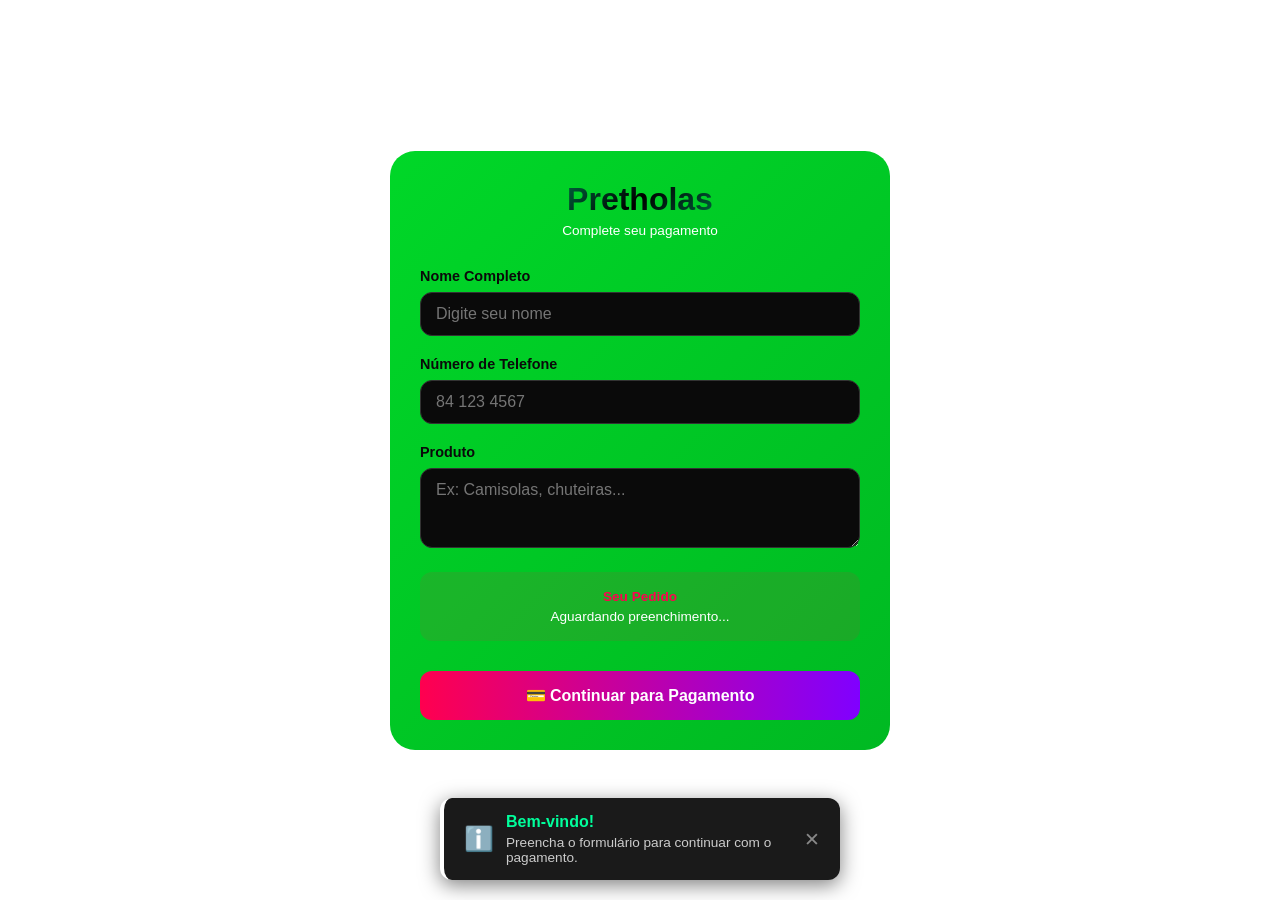
==== checkout.html @ afff13dd "Add files via upload" ====
<!DOCTYPE html>
<html lang="pt">
<head>
<meta charset="UTF-8">
<meta name="viewport" content="width=device-width, initial-scale=1.0, user-scalable=yes">
<title>Pretholas - Finalizar Pagamento</title>

<style>

* {
    margin: 0;
    padding: 0;
    box-sizing: border-box;
}

body {
    background: #ffffff;
    color: #ffffff;
    font-family: 'Segoe UI', Tahoma, Geneva, Verdana, sans-serif;
    padding: 20px;
    min-height: 100vh;
    display: flex;
    justify-content: center;
    align-items: center;
}

.container {
    max-width: 500px;
    width: 100%;
    margin: auto;
}

/* CARD PRINCIPAL */
.checkout-card {
    background: linear-gradient(135deg, #00d728, #00b922);
    border-radius: 25px;
    padding: 30px;
    box-shadow: 0 0 30px #000000(255,0,100,0.3);
    animation: fadeInUp 0.5s ease;
    border: 1px solid #000000(255,0,79,0.3);
}

@keyframes fadeInUp {
    from {
        opacity: 0;
        transform: translateY(30px);
    }
    to {
        opacity: 1;
        transform: translateY(0);
    }
}

/* LOGO */
.logo {
    text-align: center;
    font-size: 2rem;
    font-weight: bold;
    background: linear-gradient(135deg, #00ff9c, #000000, #00ff9c);
    -webkit-background-clip: text;
    -webkit-text-fill-color: transparent;
    background-clip: text;
    margin-bottom: 5px;
}

.subtitle {
    text-align: center;
    color: #ffffff;
    margin-bottom: 30px;
    font-size: 0.85rem;
}

/* FORMULÁRIO */
.form-group {
    margin-bottom: 20px;
}

label {
    display: block;
    margin-bottom: 8px;
    color: #0a0a0a;
    font-weight: bold;
    font-size: 0.9rem;
}

input, textarea {
    width: 100%;
    padding: 12px 15px;
    background: #0a0a0a;
    border: 1px solid #333;
    border-radius: 12px;
    color: white;
    font-size: 1rem;
    transition: 0.3s;
    font-family: inherit;
}

input:focus, textarea:focus {
    outline: none;
    border-color: ##00ff9c;
    box-shadow: 0 0 10px rgba(255,0,79,0.3);
}

textarea {
    resize: vertical;
    min-height: 80px;
}

/* RESUMO DO PEDIDO */
.order-summary {
    background: rgba(255,0,79,0.1);
    padding: 12px;
    border-radius: 12px;
    margin-bottom: 20px;
    text-align: center;
    border: 1px solid #ffffff(255,0,79,0.3);
}

.order-summary p {
    margin: 5px 0;
    font-size: 0.85rem;
}

.order-summary strong {
    color: #ff004f;
}

/* BOTÃO PRINCIPAL */
.btn-primary {
    width: 100%;
    padding: 15px;
    background: linear-gradient(90deg, #ff004f, #8000ff);
    border: none;
    border-radius: 12px;
    color: white;
    font-weight: bold;
    font-size: 1rem;
    cursor: pointer;
    transition: 0.3s;
    margin-top: 10px;
}

.btn-primary:hover {
    transform: translateY(-2px);
    box-shadow: 0 5px 20px rgba(255,0,79,0.4);
}

/* SEÇÃO DE PAGAMENTO */
.payment-section {
    margin-top: 20px;
}

/* CTAs GRANDES */
.cta-buttons {
    display: flex;
    flex-direction: column;
    gap: 20px;
    margin-bottom: 30px;
}

.cta-mpesa, .cta-emola {
    padding: 25px;
    border-radius: 20px;
    text-align: center;
    cursor: pointer;
    transition: 0.3s;
    border: 2px solid;
}

.cta-mpesa {
    background: linear-gradient(135deg, #4CAF50, #2E7D32);
    border-color: #ffffff;
}

.cta-emola {
    background: linear-gradient(135deg, #2196F3, #0b5e7e);
    border-color: #ffffff;
}

.cta-mpesa:hover, .cta-emola:hover {
    transform: scale(1.02);
    box-shadow: 0 10px 30px #ea1248(0,255,156,0.3);
}

.cta-mpesa h2, .cta-emola h2 {
    font-size: 1.8rem;
    margin-bottom: 10px;
    display: flex;
    align-items: center;
    justify-content: center;
    gap: 10px;
}

.cta-mpesa p, .cta-emola p {
    font-size: 0.9rem;
    opacity: 0.9;
}

/* INFORMAÇÕES DE PAGAMENTO (aparece após clicar no CTA) */
.payment-info {
    background: #00b922;
    border-radius: 20px;
    padding: 20px;
    margin-top: 20px;
    border: 1px solid #3a0303;
    animation: slideDown 0.3s ease;
}

@keyframes slideDown {
    from {
        opacity: 0;
        transform: translateY(-20px);
    }
    to {
        opacity: 1;
        transform: translateY(0);
    }
}

.payment-info h3 {
    color: #000000;
    text-align: center;
    margin-bottom: 15px;
    font-size: 1.2rem;
}

/* NÚMERO COPIAVEL */
.copy-number {
    background: linear-gradient(135deg, #c8fcce, #c3fac9);
    border: 2px dashed #ff004f;
    border-radius: 15px;
    padding: 20px;
    text-align: center;
    margin-bottom: 20px;
    cursor: pointer;
    transition: 0.3s;
}

.copy-number:hover {
    border-color: #ffffff;
    transform: scale(1.02);
}

.copy-number .numero {
    font-size: 2rem;
    font-weight: bold;
    letter-spacing: 2px;
    color: #c00000;
    margin: 10px 0;
}

.copy-number small {
    color: #c00000;
    font-size: 0.75rem;
}

/* BOTÃO PAGAR AGORA */
.btn-pagar-agora {
    width: 100%;
    padding: 15px;
    background: #ff004f;
    border: none;
    border-radius: 12px;
    color: #000000;
    font-weight: bold;
    font-size: 1.1rem;
    cursor: pointer;
    transition: 0.3s;
    margin-bottom: 15px;
    display: flex;
    align-items: center;
    justify-content: center;
    gap: 10px;
}

.btn-pagar-agora:hover {
    background: #cc0040;
    transform: scale(1.02);
}

/* BOTÃO ENVIAR COMPROVATIVO */
.btn-enviar-comprovativo {
    width: 100%;
    padding: 15px;
    background: #00ff9c;
    border: none;
    border-radius: 12px;
    color: ##ffffff;
    font-weight: bold;
    font-size: 1rem;
    cursor: pointer;
    transition: 0.3s;
    display: flex;
    align-items: center;
    justify-content: center;
    gap: 10px;
}

.btn-enviar-comprovativo:hover {
    background: #00cc7a;
    transform: scale(1.02);
}

/* NOTIFICAÇÃO DO SITE */
.notification {
    position: fixed;
    bottom: 20px;
    left: 20px;
    right: 20px;
    max-width: 400px;
    margin: 0 auto;
    background: #1a1a1a;
    border-left: 4px solid #ffffff;
    padding: 15px 20px;
    border-radius: 12px;
    box-shadow: 0 5px 20px rgba(0,0,0,0.5);
    transform: translateX(-120%);
    transition: transform 0.3s ease;
    z-index: 1000;
    display: flex;
    align-items: center;
    gap: 12px;
}

.notification.show {
    transform: translateX(0);
}

.notification-icon {
    font-size: 1.5rem;
}

.notification-content {
    flex: 1;
}

.notification-title {
    font-weight: bold;
    margin-bottom: 4px;
    color: #00ff9c;
}

.notification-message {
    font-size: 0.85rem;
    color: #ccc;
}

.notification-close {
    cursor: pointer;
    font-size: 1.2rem;
    color: #888;
    transition: 0.3s;
}

.notification-close:hover {
    color: #ff004f;
}

/* BOTÃO VOLTAR */
.btn-voltar {
    width: 100%;
    padding: 12px;
    background: transparent;
    border: 1px solid #333;
    border-radius: 12px;
    color: #ffffff;
    cursor: pointer;
    transition: 0.3s;
    margin-top: 15px;
}

.btn-voltar:hover {
    border-color: #ff004f;
    color: #ff004f;
}

/* HIDDEN */
.hidden {
    display: none;
}

/* RESPONSIVIDADE */
@media (max-width: 600px) {
    .checkout-card {
        padding: 20px;
    }
    
    .cta-mpesa h2, .cta-emola h2 {
        font-size: 1.4rem;
    }
    
    .copy-number .numero {
        font-size: 1.5rem;
    }
    
    .notification {
        left: 10px;
        right: 10px;
        padding: 12px 15px;
    }
}

</style>
</head>

<body>

<div class="container">
    <div class="checkout-card">
        
        <div class="logo">Pretholas</div>
        <div class="subtitle">Complete seu pagamento</div>
        
        <!-- FORMULÁRIO INICIAL -->
        <div id="formSection">
            <form id="paymentForm">
                <div class="form-group">
                    <label>Nome Completo</label>
                    <input type="text" id="nome" placeholder="Digite seu nome" required>
                </div>
                
                <div class="form-group">
                    <label>Número de Telefone</label>
                    <input type="tel" id="telefone" placeholder="84 123 4567" required>
                </div>
                
                <div class="form-group">
                    <label>Produto</label>
                    <textarea id="servico" placeholder="Ex: Camisolas, chuteiras..." required></textarea>
                </div>
                
                <div class="order-summary" id="orderSummary">
                    <p><strong>Seu Pedido</strong></p>
                    <p id="summaryText">Aguardando preenchimento...</p>
                </div>
                
                <button type="submit" class="btn-primary">
                    💳 Continuar para Pagamento
                </button>
            </form>
        </div>
        
        <!-- SEÇÃO DE PAGAMENTO (oculta inicialmente) -->
        <div id="paymentSection" class="hidden">
            
            <!-- CTAs GRANDES -->
            <div class="cta-buttons">
                <div class="cta-mpesa" onclick="mostrarInfoPagamento('mpesa')">
                    <h2>📱 M-Pesa</h2>
                    <p>Pagamentos M-Pesa indisponiveis</p>
                </div>
                
                <div class="cta-emola" onclick="mostrarInfoPagamento('emola')">
                    <h2>💳 e-Mola</h2>
                    <p>Clique para pagar com e-Mola</p>
                </div>
            </div>
            
            <!-- INFORMAÇÕES DE PAGAMENTO (aparece dinamicamente) -->
            <div id="paymentInfo" class="hidden"></div>
            
            <button class="btn-voltar" onclick="voltarAoFormulario()">
                ↩️ Voltar e alterar dados
            </button>
        </div>
        
    </div>
</div>

<!-- NOTIFICAÇÃO DO SITE -->
<div id="notification" class="notification">
    <div class="notification-icon">ℹ️</div>
    <div class="notification-content">
        <div class="notification-title">Dica Rápida</div>
        <div class="notification-message">Clique no número para copiar, depois clique em "Pagar Agora"</div>
    </div>
    <div class="notification-close" onclick="fecharNotificacao()">✕</div>
</div>

<script>

// Variáveis globais
let pedidoData = {
    nome: '',
    telefone: '',
    servico: ''
};

let metodoPagamentoAtual = '';

// Elementos DOM
const formSection = document.getElementById('formSection');
const paymentSection = document.getElementById('paymentSection');
const paymentForm = document.getElementById('paymentForm');
const paymentInfo = document.getElementById('paymentInfo');

// ==================== FUNÇÕES DE NOTIFICAÇÃO ====================

function mostrarNotificacao(titulo, mensagem, tipo = 'info') {
    const notification = document.getElementById('notification');
    const icon = notification.querySelector('.notification-icon');
    const title = notification.querySelector('.notification-title');
    const message = notification.querySelector('.notification-message');
    
    // Configurar ícone baseado no tipo
    if (tipo === 'success') {
        icon.innerHTML = '✅';
        title.style.color = '#00ff9c';
    } else if (tipo === 'warning') {
        icon.innerHTML = '⚠️';
        title.style.color = '#ffaa00';
    } else if (tipo === 'error') {
        icon.innerHTML = '❌';
        title.style.color = '#ff004f';
    } else {
        icon.innerHTML = 'ℹ️';
        title.style.color = '#00ff9c';
    }
    
    title.innerHTML = titulo;
    message.innerHTML = mensagem;
    
    notification.classList.add('show');
    
    // Auto fechar após 5 segundos
    setTimeout(() => {
        fecharNotificacao();
    }, 5000);
}

function fecharNotificacao() {
    const notification = document.getElementById('notification');
    notification.classList.remove('show');
}

// ==================== FUNÇÕES DO FORMULÁRIO ====================

function validarFormulario() {
    pedidoData.nome = document.getElementById('nome').value.trim();
    pedidoData.telefone = document.getElementById('telefone').value.trim();
    pedidoData.servico = document.getElementById('servico').value.trim();
    
    if (!pedidoData.nome || !pedidoData.telefone || !pedidoData.servico) {
        mostrarNotificacao('Campos incompletos', 'Por favor, preencha todos os campos!', 'error');
        return false;
    }
    
    // Validar telefone Moçambique
    const telefoneRegex = /^[8|7][0-9]{8}$/;
    if (!telefoneRegex.test(pedidoData.telefone.replace(/\s/g, ''))) {
        mostrarNotificacao('Número inválido', 'Use 84xxxxxxx ou 87xxxxxxx (9 dígitos)', 'error');
        return false;
    }
    
    return true;
}

function enviarParaGoogleForms() {
    // Criar formulário invisível
    const form = document.createElement('form');
    form.method = 'POST';
    form.action = 'https://docs.google.com/forms/d/e/1FAIpQLSeUrH8qgCOdqVNWCcaG2UgYnEAOSEeMeUm7xwYtL2ilKbrUQA/formResponse';
    form.target = 'hiddenFrame';
    form.style.display = 'none';
    
    // Adicionar campos
    const campos = [
        { name: 'entry.956086562', value: pedidoData.nome },
        { name: 'entry.858306495', value: pedidoData.telefone },
        { name: 'entry.31511569', value: pedidoData.servico }
    ];
    
    campos.forEach(campo => {
        const input = document.createElement('input');
        input.name = campo.name;
        input.value = campo.value;
        form.appendChild(input);
    });
    
    document.body.appendChild(form);
    
    // Iframe invisível
    const iframe = document.createElement('iframe');
    iframe.name = 'hiddenFrame';
    iframe.style.display = 'none';
    document.body.appendChild(iframe);
    
    form.submit();
    
    // Limpar
    setTimeout(() => {
        document.body.removeChild(form);
        document.body.removeChild(iframe);
    }, 1000);
}

function continuarParaPagamento() {
    if (!validarFormulario()) return;
    
    // Enviar para Google Forms
    enviarParaGoogleForms();
    
    // Esconder formulário e mostrar CTAs
    formSection.classList.add('hidden');
    paymentSection.classList.remove('hidden');
    
    mostrarNotificacao('Pedido registrado!', `Olá ${pedidoData.nome}, escolha como deseja pagar abaixo.`, 'success');
}

// ==================== FUNÇÕES DE PAGAMENTO ====================

function mostrarInfoPagamento(metodo) {
    metodoPagamentoAtual = metodo;
    
    const numero = metodo === 'mpesa' ? '' : '879964482';
    const nomeMetodo = metodo === 'mpesa' ? 'M-Pesa' : 'e-Mola';
    const cor = metodo === 'mpesa' ? '#4CAF50' : '#2196F3';
    
    // Criar HTML das informações de pagamento
    const infoHTML = `
        <div class="payment-info">
            <h3>💰 Pagar com ${nomeMetodo}</h3>
            
            <!-- Número Copiável -->
            <div class="copy-number" onclick="copiarNumero('${numero}', '${nomeMetodo}')">
                <div class="numero">${numero.slice(0,3)} ${numero.slice(3,6)} ${numero.slice(6,9)}</div>
                <small>Clique aqui para copiar</small>
            </div>
            
            <!-- Botão Pagar Agora (USSD) -->
            <button class="btn-pagar-agora" onclick="pagarAgora('${metodo}')">
                📞 Pagar Agora (${nomeMetodo})
            </button>
            
            <!-- Botão Enviar Comprovativo -->
            <button class="btn-enviar-comprovativo" onclick="enviarComprovativo()">
                📩 Enviar Comprovativo WhatsApp
            </button>
            
            <button class="btn-voltar" onclick="voltarParaCTAs()" style="margin-top: 15px;">
                ↩️ Voltar para opções de pagamento
            </button>
        </div>
    `;
    
    paymentInfo.innerHTML = infoHTML;
    paymentInfo.classList.remove('hidden');
    
    // Scroll para as informações
    paymentInfo.scrollIntoView({ behavior: 'smooth', block: 'center' });
    
    // Mostrar notificação de instrução
    mostrarNotificacao('Como pagar', `1️⃣ Copie o número\n2️⃣ Clique em "Pagar Agora"\n3️⃣ Envie o valor\n4️⃣ Envie o comprovativo`, 'info');
}

function voltarParaCTAs() {
    paymentInfo.classList.add('hidden');
    paymentInfo.innerHTML = '';
    
    // Scroll para os CTAs
    document.querySelector('.cta-buttons').scrollIntoView({ behavior: 'smooth', block: 'start' });
}

function copiarNumero(numero, metodo) {
    // Copiar número
    navigator.clipboard.writeText(numero).then(() => {
        mostrarNotificacao('Número copiado!', `${metodo}: ${numero} copiado com sucesso!`, 'success');
        
        // Perguntar se quer abrir o pagamento
        setTimeout(() => {
            const confirmar = confirm(`✅ Número ${numero} copiado!\n\nAgora clique em "OK" para abrir o ${metodo} e fazer o pagamento.`);
            if (confirmar) {
                if (metodo === 'M-Pesa') {
                    window.alert("Pagamentos Mpesa indisponiveis");
                } else {
                    window.location.href = 'tel:*898#';
                }
            }
        }, 500);
    }).catch(() => {
        // Fallback
        const textarea = document.createElement('textarea');
        textarea.value = numero;
        document.body.appendChild(textarea);
        textarea.select();
        document.execCommand('copy');
        document.body.removeChild(textarea);
        mostrarNotificacao('Número copiado!', `${metodo}: ${numero} copiado!`, 'success');
    });
}

function pagarAgora(metodo) {
    const ussdCode = metodo === 'mpesa' ? '*150#' : '*898#';
    const nomeMetodo = metodo === 'mpesa' ? 'M-Pesa' : 'e-Mola';
    
    mostrarNotificacao('Abrindo ' + nomeMetodo, 'O aplicativo de telefone será aberto para completar o pagamento.', 'info');
    
    // Abrir o USSD
    window.location.href = `tel:${ussdCode}`;
}

function enviarComprovativo() {
    if (!pedidoData.nome || !pedidoData.servico) {
        mostrarNotificacao('Erro', 'Dados do pedido não encontrados. Volte ao formulário.', 'error');
        voltarAoFormulario();
        return;
    }
    
    const metodoNome = metodoPagamentoAtual === 'mpesa' ? 'M-Pesa' : 'e-Mola';
    const numero = metodoPagamentoAtual === 'mpesa' ? '858112264' : '866968039';
    
    // Criar mensagem personalizada
    const mensagem = `Pagamento realizado com sucesso! Aguardo a liberação do jogo.`;
    
    const whatsappUrl = `https://wa.me/258852158504?text=${mensagem}`;
    
    mostrarNotificacao('Abrindo WhatsApp', 'Envie o comprovativo de pagamento para finalizar seu pedido.', 'success');
    
    // Abrir WhatsApp
    window.open(whatsappUrl, '_blank');
    
    // Notificação final
    setTimeout(() => {
        mostrarNotificacao('✅ Pedido finalizado!', 'Após enviar o comprovativo, aguarde a confirmação e receberá seu jogo.', 'success');
    }, 2000);
}

function voltarAoFormulario() {
    formSection.classList.remove('hidden');
    paymentSection.classList.add('hidden');
    paymentInfo.classList.add('hidden');
    paymentInfo.innerHTML = '';
    
    mostrarNotificacao('Voltando', 'Você pode alterar os dados do seu pedido.', 'info');
    
    // Scroll para o formulário
    formSection.scrollIntoView({ behavior: 'smooth', block: 'start' });
}

// ==================== ATUALIZAR RESUMO ====================
function atualizarResumo() {
    const nome = document.getElementById('nome')?.value;
    const servico = document.getElementById('servico')?.value;
    const summaryText = document.getElementById('summaryText');
    
    if (nome && servico && summaryText) {
        summaryText.innerHTML = `👤 ${nome}<br>${servico}`;
    } else if (summaryText) {
        summaryText.innerHTML = 'Aguardando preenchimento...';
    }
}

// ==================== EVENT LISTENERS ====================
if (paymentForm) {
    paymentForm.addEventListener('submit', (e) => {
        e.preventDefault();
        continuarParaPagamento();
    });
}

if (document.getElementById('nome') && document.getElementById('servico')) {
    document.getElementById('nome').addEventListener('input', atualizarResumo);
    document.getElementById('servico').addEventListener('input', atualizarResumo);
}

// Prevenir fechamento acidental
window.addEventListener('beforeunload', (e) => {
    if (formSection && !formSection.classList.contains('hidden')) {
        const nome = document.getElementById('nome')?.value;
        if (nome && nome.trim() !== '') {
            e.preventDefault();
            e.returnValue = '';
            return '';
        }
    }
});

// Mostrar notificação inicial
setTimeout(() => {
    mostrarNotificacao('Bem-vindo!', 'Preencha o formulário para continuar com o pagamento.', 'info');
}, 1000);

</script>

</body>
</html>
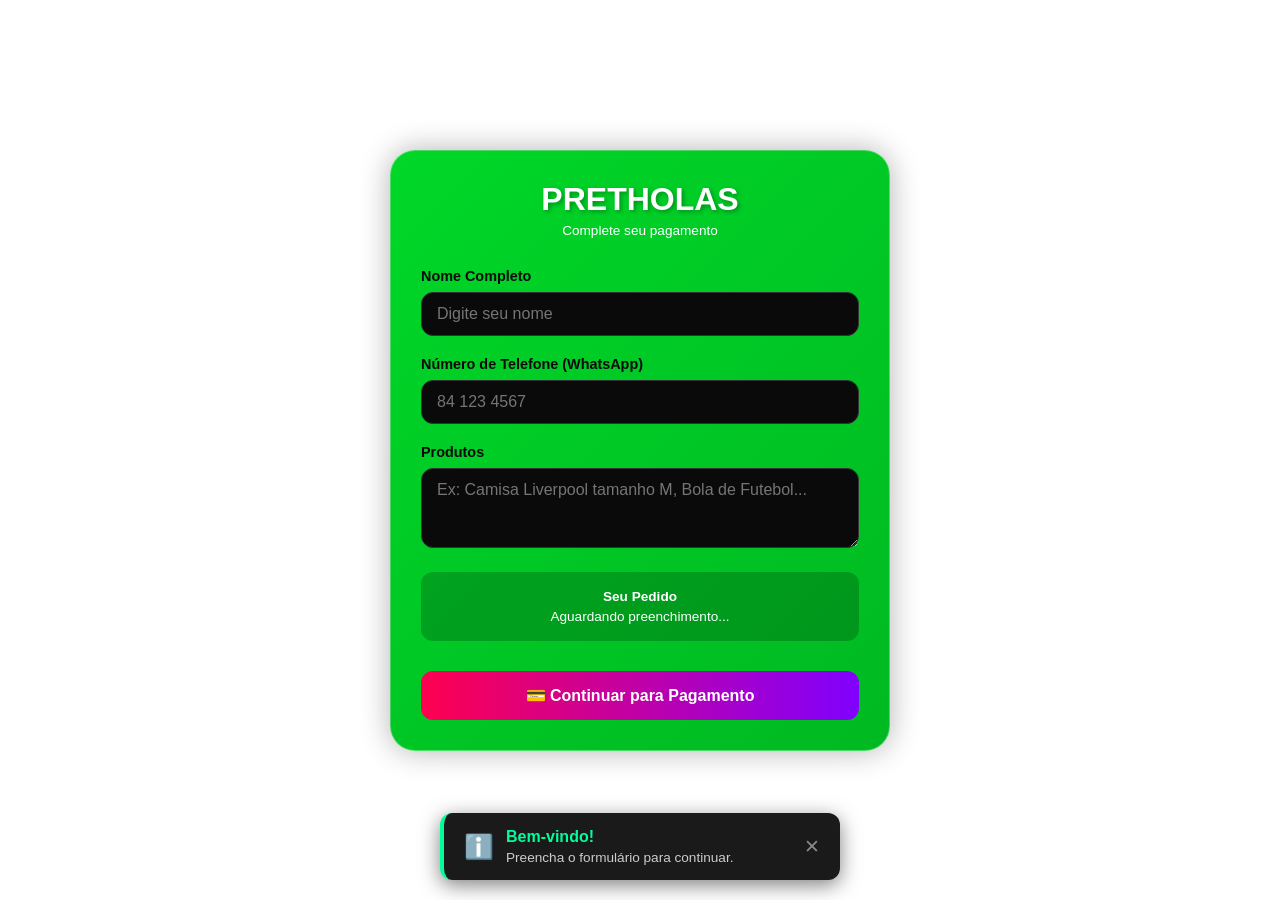
==== commit fcfc8990: "Add files via upload" ====
--- a/checkout.html
+++ b/checkout.html
@@ -6,7 +6,6 @@
 <title>Pretholas - Finalizar Pagamento</title>
 
 <style>
-
 * {
     margin: 0;
     padding: 0;
@@ -30,14 +29,13 @@
     margin: auto;
 }
 
-/* CARD PRINCIPAL */
 .checkout-card {
     background: linear-gradient(135deg, #00d728, #00b922);
     border-radius: 25px;
     padding: 30px;
-    box-shadow: 0 0 30px #000000(255,0,100,0.3);
+    box-shadow: 0 0 30px rgba(0,0,0,0.3);
     animation: fadeInUp 0.5s ease;
-    border: 1px solid #000000(255,0,79,0.3);
+    border: 1px solid rgba(255,255,255,0.3);
 }
 
 @keyframes fadeInUp {
@@ -51,15 +49,12 @@
     }
 }
 
-/* LOGO */
 .logo {
     text-align: center;
     font-size: 2rem;
     font-weight: bold;
-    background: linear-gradient(135deg, #00ff9c, #000000, #00ff9c);
-    -webkit-background-clip: text;
-    -webkit-text-fill-color: transparent;
-    background-clip: text;
+    color: #fff;
+    text-shadow: 2px 2px 4px rgba(0,0,0,0.3);
     margin-bottom: 5px;
 }
 
@@ -70,7 +65,6 @@
     font-size: 0.85rem;
 }
 
-/* FORMULÁRIO */
 .form-group {
     margin-bottom: 20px;
 }
@@ -97,8 +91,8 @@
 
 input:focus, textarea:focus {
     outline: none;
-    border-color: ##00ff9c;
-    box-shadow: 0 0 10px rgba(255,0,79,0.3);
+    border-color: #00ff9c;
+    box-shadow: 0 0 10px rgba(0,255,156,0.3);
 }
 
 textarea {
@@ -106,14 +100,12 @@
     min-height: 80px;
 }
 
-/* RESUMO DO PEDIDO */
 .order-summary {
-    background: rgba(255,0,79,0.1);
+    background: rgba(0,0,0,0.2);
     padding: 12px;
     border-radius: 12px;
     margin-bottom: 20px;
     text-align: center;
-    border: 1px solid #ffffff(255,0,79,0.3);
 }
 
 .order-summary p {
@@ -121,11 +113,6 @@
     font-size: 0.85rem;
 }
 
-.order-summary strong {
-    color: #ff004f;
-}
-
-/* BOTÃO PRINCIPAL */
 .btn-primary {
     width: 100%;
     padding: 15px;
@@ -145,12 +132,6 @@
     box-shadow: 0 5px 20px rgba(255,0,79,0.4);
 }
 
-/* SEÇÃO DE PAGAMENTO */
-.payment-section {
-    margin-top: 20px;
-}
-
-/* CTAs GRANDES */
 .cta-buttons {
     display: flex;
     flex-direction: column;
@@ -179,7 +160,7 @@
 
 .cta-mpesa:hover, .cta-emola:hover {
     transform: scale(1.02);
-    box-shadow: 0 10px 30px #ea1248(0,255,156,0.3);
+    box-shadow: 0 10px 30px rgba(0,255,156,0.3);
 }
 
 .cta-mpesa h2, .cta-emola h2 {
@@ -196,13 +177,11 @@
     opacity: 0.9;
 }
 
-/* INFORMAÇÕES DE PAGAMENTO (aparece após clicar no CTA) */
 .payment-info {
-    background: #00b922;
+    background: rgba(0,0,0,0.8);
     border-radius: 20px;
     padding: 20px;
     margin-top: 20px;
-    border: 1px solid #3a0303;
     animation: slideDown 0.3s ease;
 }
 
@@ -218,13 +197,11 @@
 }
 
 .payment-info h3 {
-    color: #000000;
+    color: #00ff9c;
     text-align: center;
     margin-bottom: 15px;
-    font-size: 1.2rem;
-}
-
-/* NÚMERO COPIAVEL */
+}
+
 .copy-number {
     background: linear-gradient(135deg, #c8fcce, #c3fac9);
     border: 2px dashed #ff004f;
@@ -254,23 +231,18 @@
     font-size: 0.75rem;
 }
 
-/* BOTÃO PAGAR AGORA */
 .btn-pagar-agora {
     width: 100%;
     padding: 15px;
     background: #ff004f;
     border: none;
     border-radius: 12px;
-    color: #000000;
+    color: white;
     font-weight: bold;
     font-size: 1.1rem;
     cursor: pointer;
     transition: 0.3s;
     margin-bottom: 15px;
-    display: flex;
-    align-items: center;
-    justify-content: center;
-    gap: 10px;
 }
 
 .btn-pagar-agora:hover {
@@ -278,30 +250,60 @@
     transform: scale(1.02);
 }
 
-/* BOTÃO ENVIAR COMPROVATIVO */
-.btn-enviar-comprovativo {
+.confirmacao-area {
+    background: rgba(0,0,0,0.5);
+    border-radius: 12px;
+    padding: 15px;
+    margin: 15px 0;
+}
+
+.confirmacao-area label {
+    color: white;
+    margin-bottom: 10px;
+    display: block;
+}
+
+.confirmacao-texto {
+    width: 100%;
+    min-height: 100px;
+    background: #1a1a1a;
+    border: 1px solid #00ff9c;
+    border-radius: 10px;
+    color: #00ff9c;
+    padding: 12px;
+    font-family: monospace;
+    font-size: 0.85rem;
+}
+
+.confirmacao-texto:focus {
+    outline: none;
+    border-color: #ff004f;
+}
+
+.btn-confirmar-pedido {
     width: 100%;
     padding: 15px;
     background: #00ff9c;
     border: none;
     border-radius: 12px;
-    color: ##ffffff;
+    color: #000000;
     font-weight: bold;
     font-size: 1rem;
     cursor: pointer;
     transition: 0.3s;
-    display: flex;
-    align-items: center;
-    justify-content: center;
-    gap: 10px;
-}
-
-.btn-enviar-comprovativo:hover {
+    margin-top: 10px;
+}
+
+.btn-confirmar-pedido:hover:not(:disabled) {
     background: #00cc7a;
     transform: scale(1.02);
 }
 
-/* NOTIFICAÇÃO DO SITE */
+.btn-confirmar-pedido:disabled {
+    background: #666;
+    cursor: not-allowed;
+}
+
 .notification {
     position: fixed;
     bottom: 20px;
@@ -310,7 +312,7 @@
     max-width: 400px;
     margin: 0 auto;
     background: #1a1a1a;
-    border-left: 4px solid #ffffff;
+    border-left: 4px solid #00ff9c;
     padding: 15px 20px;
     border-radius: 12px;
     box-shadow: 0 5px 20px rgba(0,0,0,0.5);
@@ -349,14 +351,8 @@
     cursor: pointer;
     font-size: 1.2rem;
     color: #888;
-    transition: 0.3s;
-}
-
-.notification-close:hover {
-    color: #ff004f;
-}
-
-/* BOTÃO VOLTAR */
+}
+
 .btn-voltar {
     width: 100%;
     padding: 12px;
@@ -374,32 +370,35 @@
     color: #ff004f;
 }
 
-/* HIDDEN */
 .hidden {
     display: none;
 }
 
-/* RESPONSIVIDADE */
+.loading {
+    display: inline-block;
+    width: 20px;
+    height: 20px;
+    border: 3px solid white;
+    border-top-color: transparent;
+    border-radius: 50%;
+    animation: spin 0.8s linear infinite;
+}
+
+@keyframes spin {
+    to { transform: rotate(360deg); }
+}
+
 @media (max-width: 600px) {
     .checkout-card {
         padding: 20px;
     }
-    
     .cta-mpesa h2, .cta-emola h2 {
         font-size: 1.4rem;
     }
-    
     .copy-number .numero {
         font-size: 1.5rem;
     }
-    
-    .notification {
-        left: 10px;
-        right: 10px;
-        padding: 12px 15px;
-    }
-}
-
+}
 </style>
 </head>
 
@@ -408,10 +407,9 @@
 <div class="container">
     <div class="checkout-card">
         
-        <div class="logo">Pretholas</div>
+        <div class="logo">PRETHOLAS</div>
         <div class="subtitle">Complete seu pagamento</div>
         
-        <!-- FORMULÁRIO INICIAL -->
         <div id="formSection">
             <form id="paymentForm">
                 <div class="form-group">
@@ -420,13 +418,13 @@
                 </div>
                 
                 <div class="form-group">
-                    <label>Número de Telefone</label>
+                    <label>Número de Telefone (WhatsApp)</label>
                     <input type="tel" id="telefone" placeholder="84 123 4567" required>
                 </div>
                 
                 <div class="form-group">
-                    <label>Produto</label>
-                    <textarea id="servico" placeholder="Ex: Camisolas, chuteiras..." required></textarea>
+                    <label>Produtos</label>
+                    <textarea id="servico" placeholder="Ex: Camisa Liverpool tamanho M, Bola de Futebol..." required></textarea>
                 </div>
                 
                 <div class="order-summary" id="orderSummary">
@@ -440,14 +438,11 @@
             </form>
         </div>
         
-        <!-- SEÇÃO DE PAGAMENTO (oculta inicialmente) -->
         <div id="paymentSection" class="hidden">
-            
-            <!-- CTAs GRANDES -->
             <div class="cta-buttons">
                 <div class="cta-mpesa" onclick="mostrarInfoPagamento('mpesa')">
                     <h2>📱 M-Pesa</h2>
-                    <p>Pagamentos M-Pesa indisponiveis</p>
+                    <p>Pagamentos M-Pesa indisponíveis</p>
                 </div>
                 
                 <div class="cta-emola" onclick="mostrarInfoPagamento('emola')">
@@ -455,19 +450,13 @@
                     <p>Clique para pagar com e-Mola</p>
                 </div>
             </div>
-            
-            <!-- INFORMAÇÕES DE PAGAMENTO (aparece dinamicamente) -->
             <div id="paymentInfo" class="hidden"></div>
-            
-            <button class="btn-voltar" onclick="voltarAoFormulario()">
-                ↩️ Voltar e alterar dados
-            </button>
+            <button class="btn-voltar" onclick="voltarAoFormulario()">↩️ Voltar e alterar dados</button>
         </div>
         
     </div>
 </div>
 
-<!-- NOTIFICAÇÃO DO SITE -->
 <div id="notification" class="notification">
     <div class="notification-icon">ℹ️</div>
     <div class="notification-content">
@@ -478,6 +467,8 @@
 </div>
 
 <script>
+// ===== CONFIGURAÇÃO DA API (RENDER) =====
+const API_URL = 'https://pretholas-backend.onrender.com/api';
 
 // Variáveis globais
 let pedidoData = {
@@ -487,6 +478,8 @@
 };
 
 let metodoPagamentoAtual = '';
+let pedidoEnviado = false;
+let pedidoId = null;
 
 // Elementos DOM
 const formSection = document.getElementById('formSection');
@@ -494,15 +487,13 @@
 const paymentForm = document.getElementById('paymentForm');
 const paymentInfo = document.getElementById('paymentInfo');
 
-// ==================== FUNÇÕES DE NOTIFICAÇÃO ====================
-
+// ===== FUNÇÕES DE NOTIFICAÇÃO =====
 function mostrarNotificacao(titulo, mensagem, tipo = 'info') {
     const notification = document.getElementById('notification');
     const icon = notification.querySelector('.notification-icon');
     const title = notification.querySelector('.notification-title');
     const message = notification.querySelector('.notification-message');
     
-    // Configurar ícone baseado no tipo
     if (tipo === 'success') {
         icon.innerHTML = '✅';
         title.style.color = '#00ff9c';
@@ -521,11 +512,7 @@
     message.innerHTML = mensagem;
     
     notification.classList.add('show');
-    
-    // Auto fechar após 5 segundos
-    setTimeout(() => {
-        fecharNotificacao();
-    }, 5000);
+    setTimeout(() => fecharNotificacao(), 5000);
 }
 
 function fecharNotificacao() {
@@ -533,8 +520,7 @@
     notification.classList.remove('show');
 }
 
-// ==================== FUNÇÕES DO FORMULÁRIO ====================
-
+// ===== FUNÇÕES DO FORMULÁRIO =====
 function validarFormulario() {
     pedidoData.nome = document.getElementById('nome').value.trim();
     pedidoData.telefone = document.getElementById('telefone').value.trim();
@@ -545,7 +531,6 @@
         return false;
     }
     
-    // Validar telefone Moçambique
     const telefoneRegex = /^[8|7][0-9]{8}$/;
     if (!telefoneRegex.test(pedidoData.telefone.replace(/\s/g, ''))) {
         mostrarNotificacao('Número inválido', 'Use 84xxxxxxx ou 87xxxxxxx (9 dígitos)', 'error');
@@ -555,86 +540,45 @@
     return true;
 }
 
-function enviarParaGoogleForms() {
-    // Criar formulário invisível
-    const form = document.createElement('form');
-    form.method = 'POST';
-    form.action = 'https://docs.google.com/forms/d/e/1FAIpQLSeUrH8qgCOdqVNWCcaG2UgYnEAOSEeMeUm7xwYtL2ilKbrUQA/formResponse';
-    form.target = 'hiddenFrame';
-    form.style.display = 'none';
-    
-    // Adicionar campos
-    const campos = [
-        { name: 'entry.956086562', value: pedidoData.nome },
-        { name: 'entry.858306495', value: pedidoData.telefone },
-        { name: 'entry.31511569', value: pedidoData.servico }
-    ];
-    
-    campos.forEach(campo => {
-        const input = document.createElement('input');
-        input.name = campo.name;
-        input.value = campo.value;
-        form.appendChild(input);
-    });
-    
-    document.body.appendChild(form);
-    
-    // Iframe invisível
-    const iframe = document.createElement('iframe');
-    iframe.name = 'hiddenFrame';
-    iframe.style.display = 'none';
-    document.body.appendChild(iframe);
-    
-    form.submit();
-    
-    // Limpar
-    setTimeout(() => {
-        document.body.removeChild(form);
-        document.body.removeChild(iframe);
-    }, 1000);
-}
-
 function continuarParaPagamento() {
     if (!validarFormulario()) return;
     
-    // Enviar para Google Forms
-    enviarParaGoogleForms();
-    
-    // Esconder formulário e mostrar CTAs
     formSection.classList.add('hidden');
     paymentSection.classList.remove('hidden');
-    
     mostrarNotificacao('Pedido registrado!', `Olá ${pedidoData.nome}, escolha como deseja pagar abaixo.`, 'success');
 }
 
-// ==================== FUNÇÕES DE PAGAMENTO ====================
-
+// ===== FUNÇÕES DE PAGAMENTO =====
 function mostrarInfoPagamento(metodo) {
+    if (metodo === 'mpesa') {
+        mostrarNotificacao('Indisponível', 'M-Pesa está temporariamente indisponível. Use e-Mola.', 'warning');
+        return;
+    }
+    
     metodoPagamentoAtual = metodo;
-    
-    const numero = metodo === 'mpesa' ? '' : '879964482';
-    const nomeMetodo = metodo === 'mpesa' ? 'M-Pesa' : 'e-Mola';
-    const cor = metodo === 'mpesa' ? '#4CAF50' : '#2196F3';
-    
-    // Criar HTML das informações de pagamento
+    const numero = '879964482';
+    const nomeMetodo = 'e-Mola';
+    
     const infoHTML = `
         <div class="payment-info">
             <h3>💰 Pagar com ${nomeMetodo}</h3>
             
-            <!-- Número Copiável -->
-            <div class="copy-number" onclick="copiarNumero('${numero}', '${nomeMetodo}')">
+            <div class="copy-number" onclick="copiarNumero('${numero}')">
                 <div class="numero">${numero.slice(0,3)} ${numero.slice(3,6)} ${numero.slice(6,9)}</div>
                 <small>Clique aqui para copiar</small>
             </div>
             
-            <!-- Botão Pagar Agora (USSD) -->
-            <button class="btn-pagar-agora" onclick="pagarAgora('${metodo}')">
+            <button class="btn-pagar-agora" onclick="pagarAgora()">
                 📞 Pagar Agora (${nomeMetodo})
             </button>
             
-            <!-- Botão Enviar Comprovativo -->
-            <button class="btn-enviar-comprovativo" onclick="enviarComprovativo()">
-                📩 Enviar Comprovativo WhatsApp
+            <div class="confirmacao-area">
+                <label>📋 Cole aqui a mensagem de confirmação do pagamento:</label>
+                <textarea id="mensagemConfirmacao" class="confirmacao-texto" placeholder="Ex: Confirmação de pagamento - Pedido #123 - 500MT - Código: ABC123..."></textarea>
+            </div>
+            
+            <button class="btn-confirmar-pedido" id="btnConfirmarPedido" onclick="confirmarPedido()">
+                ✅ CONFIRMAR PEDIDO
             </button>
             
             <button class="btn-voltar" onclick="voltarParaCTAs()" style="margin-top: 15px;">
@@ -645,84 +589,118 @@
     
     paymentInfo.innerHTML = infoHTML;
     paymentInfo.classList.remove('hidden');
-    
-    // Scroll para as informações
     paymentInfo.scrollIntoView({ behavior: 'smooth', block: 'center' });
     
-    // Mostrar notificação de instrução
-    mostrarNotificacao('Como pagar', `1️⃣ Copie o número\n2️⃣ Clique em "Pagar Agora"\n3️⃣ Envie o valor\n4️⃣ Envie o comprovativo`, 'info');
+    mostrarNotificacao('Como pagar', '1️⃣ Copie o número\n2️⃣ Clique em "Pagar Agora"\n3️⃣ Envie o valor\n4️⃣ Cole a mensagem de confirmação\n5️⃣ Clique em Confirmar Pedido', 'info');
 }
 
 function voltarParaCTAs() {
     paymentInfo.classList.add('hidden');
     paymentInfo.innerHTML = '';
-    
-    // Scroll para os CTAs
     document.querySelector('.cta-buttons').scrollIntoView({ behavior: 'smooth', block: 'start' });
 }
 
-function copiarNumero(numero, metodo) {
-    // Copiar número
+function copiarNumero(numero) {
     navigator.clipboard.writeText(numero).then(() => {
-        mostrarNotificacao('Número copiado!', `${metodo}: ${numero} copiado com sucesso!`, 'success');
-        
-        // Perguntar se quer abrir o pagamento
-        setTimeout(() => {
-            const confirmar = confirm(`✅ Número ${numero} copiado!\n\nAgora clique em "OK" para abrir o ${metodo} e fazer o pagamento.`);
-            if (confirmar) {
-                if (metodo === 'M-Pesa') {
-                    window.alert("Pagamentos Mpesa indisponiveis");
-                } else {
-                    window.location.href = 'tel:*898#';
-                }
-            }
-        }, 500);
+        mostrarNotificacao('Número copiado!', `${numero} copiado com sucesso!`, 'success');
     }).catch(() => {
-        // Fallback
         const textarea = document.createElement('textarea');
         textarea.value = numero;
         document.body.appendChild(textarea);
         textarea.select();
         document.execCommand('copy');
         document.body.removeChild(textarea);
-        mostrarNotificacao('Número copiado!', `${metodo}: ${numero} copiado!`, 'success');
+        mostrarNotificacao('Número copiado!', `${numero} copiado!`, 'success');
     });
 }
 
-function pagarAgora(metodo) {
-    const ussdCode = metodo === 'mpesa' ? '*150#' : '*898#';
-    const nomeMetodo = metodo === 'mpesa' ? 'M-Pesa' : 'e-Mola';
-    
-    mostrarNotificacao('Abrindo ' + nomeMetodo, 'O aplicativo de telefone será aberto para completar o pagamento.', 'info');
-    
-    // Abrir o USSD
-    window.location.href = `tel:${ussdCode}`;
-}
-
-function enviarComprovativo() {
-    if (!pedidoData.nome || !pedidoData.servico) {
-        mostrarNotificacao('Erro', 'Dados do pedido não encontrados. Volte ao formulário.', 'error');
-        voltarAoFormulario();
+function pagarAgora() {
+    mostrarNotificacao('Abrindo e-Mola', 'O aplicativo de telefone será aberto para completar o pagamento.', 'info');
+    window.location.href = 'tel:*898#';
+}
+
+function confirmarPedido() {
+    if (pedidoEnviado) {
+        mostrarNotificacao('⚠️ Pedido já confirmado', 'Seu pedido já foi registrado e enviado para aprovação.', 'warning');
         return;
     }
     
-    const metodoNome = metodoPagamentoAtual === 'mpesa' ? 'M-Pesa' : 'e-Mola';
-    const numero = metodoPagamentoAtual === 'mpesa' ? '858112264' : '866968039';
-    
-    // Criar mensagem personalizada
-    const mensagem = `Pagamento realizado com sucesso! Aguardo a liberação do jogo.`;
-    
-    const whatsappUrl = `https://wa.me/258852158504?text=${mensagem}`;
-    
-    mostrarNotificacao('Abrindo WhatsApp', 'Envie o comprovativo de pagamento para finalizar seu pedido.', 'success');
-    
-    // Abrir WhatsApp
-    window.open(whatsappUrl, '_blank');
-    
-    // Notificação final
-    setTimeout(() => {
-        mostrarNotificacao('✅ Pedido finalizado!', 'Após enviar o comprovativo, aguarde a confirmação e receberá seu jogo.', 'success');
-    }, 2000);
+    const mensagemConfirmacao = document.getElementById('mensagemConfirmacao')?.value.trim();
+    
+    if (!mensagemConfirmacao) {
+        mostrarNotificacao('❌ Mensagem obrigatória', 'Por favor, cole a mensagem de confirmação do pagamento antes de continuar.', 'error');
+        document.getElementById('mensagemConfirmacao').focus();
+        document.getElementById('mensagemConfirmacao').style.border = '2px solid #ff004f';
+        return;
+    }
+    
+    document.getElementById('mensagemConfirmacao').style.border = '';
+    
+    const btnConfirmar = document.getElementById('btnConfirmarPedido');
+    if (btnConfirmar) {
+        btnConfirmar.disabled = true;
+        btnConfirmar.innerHTML = '<span class="loading"></span> Enviando...';
+    }
+    
+    let carrinho = localStorage.getItem('pretholas-carrinho');
+    let total = 0;
+    let produtosTexto = '';
+    
+    if (carrinho) {
+        carrinho = JSON.parse(carrinho);
+        carrinho.forEach(item => {
+            total += item.preco * item.quantidade;
+            produtosTexto += `${item.nome} x ${item.quantidade}\n`;
+        });
+    }
+    
+    const pedido = {
+        nome: pedidoData.nome,
+        telefone: pedidoData.telefone,
+        produtos: produtosTexto,
+        total: total,
+        metodoPagamento: 'e-Mola',
+        status: 'pendente',
+        mensagemConfirmacao: mensagemConfirmacao
+    };
+    
+    mostrarNotificacao('📡 Enviando pedido...', 'Aguarde, registrando seu pedido no sistema.', 'info');
+    
+    fetch(`${API_URL}/pedidos`, {
+        method: 'POST',
+        headers: {
+            'Content-Type': 'application/json'
+        },
+        body: JSON.stringify(pedido)
+    })
+    .then(res => res.json())
+    .then(data => {
+        if (data.sucesso) {
+            pedidoEnviado = true;
+            pedidoId = data.pedido.id;
+            localStorage.removeItem('pretholas-carrinho');
+            
+            mostrarNotificacao('✅ Pedido registrado!', `Pedido #${data.pedido.id} registrado! Aguarde aprovação.`, 'success');
+            
+            setTimeout(() => {
+                mostrarNotificacao('⏰ Prazo de Atendimento', 'Aguarde até 48h. Caso não seja atendido, contacte: 852158504', 'warning');
+            }, 3000);
+            
+            setTimeout(() => {
+                window.location.href = 'index.html';
+            }, 8000);
+        } else {
+            throw new Error('Falha no registro');
+        }
+    })
+    .catch(error => {
+        console.error('Erro:', error);
+        mostrarNotificacao('Erro', 'Erro de conexão com o servidor.', 'error');
+        if (btnConfirmar) {
+            btnConfirmar.disabled = false;
+            btnConfirmar.innerHTML = '✅ CONFIRMAR PEDIDO';
+        }
+    });
 }
 
 function voltarAoFormulario() {
@@ -730,27 +708,23 @@
     paymentSection.classList.add('hidden');
     paymentInfo.classList.add('hidden');
     paymentInfo.innerHTML = '';
-    
     mostrarNotificacao('Voltando', 'Você pode alterar os dados do seu pedido.', 'info');
-    
-    // Scroll para o formulário
     formSection.scrollIntoView({ behavior: 'smooth', block: 'start' });
 }
 
-// ==================== ATUALIZAR RESUMO ====================
 function atualizarResumo() {
     const nome = document.getElementById('nome')?.value;
     const servico = document.getElementById('servico')?.value;
     const summaryText = document.getElementById('summaryText');
     
     if (nome && servico && summaryText) {
-        summaryText.innerHTML = `👤 ${nome}<br>${servico}`;
+        summaryText.innerHTML = `👤 ${nome}<br>📦 ${servico.substring(0, 50)}...`;
     } else if (summaryText) {
         summaryText.innerHTML = 'Aguardando preenchimento...';
     }
 }
 
-// ==================== EVENT LISTENERS ====================
+// Event Listeners
 if (paymentForm) {
     paymentForm.addEventListener('submit', (e) => {
         e.preventDefault();
@@ -763,24 +737,9 @@
     document.getElementById('servico').addEventListener('input', atualizarResumo);
 }
 
-// Prevenir fechamento acidental
-window.addEventListener('beforeunload', (e) => {
-    if (formSection && !formSection.classList.contains('hidden')) {
-        const nome = document.getElementById('nome')?.value;
-        if (nome && nome.trim() !== '') {
-            e.preventDefault();
-            e.returnValue = '';
-            return '';
-        }
-    }
-});
-
-// Mostrar notificação inicial
 setTimeout(() => {
-    mostrarNotificacao('Bem-vindo!', 'Preencha o formulário para continuar com o pagamento.', 'info');
+    mostrarNotificacao('Bem-vindo!', 'Preencha o formulário para continuar.', 'info');
 }, 1000);
-
 </script>
-
 </body>
 </html>
